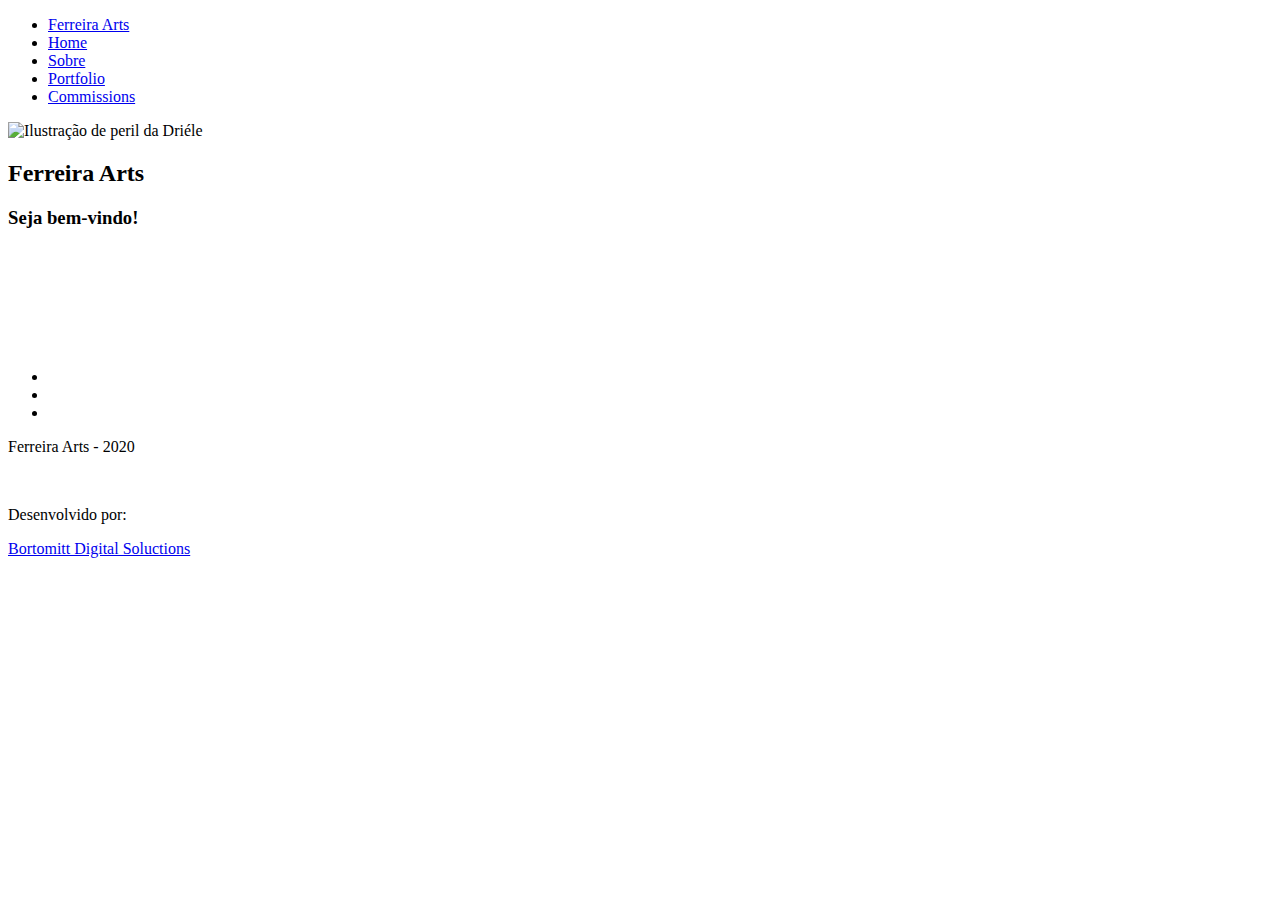
==== index.html @ f0edd2f7 "Adiciona novo footer" ====
<!DOCTYPE html>
<html lang="en">

<head>

  <meta charset="utf-8">
  <meta name="viewport" content="width=device-width, initial-scale=1, shrink-to-fit=no">
  <meta name="description"
    content="Growseed é uma iniciativa fundada por um grupo de profissionais da área da Informática com o intuito de levar a imagem do teu negócio do bairro para o mundo. Estamos inovando a forma de contratação de sites. Agora, ao invés de pagares o valor total para ter um site, tu poderás assinar um site mensalmente com suporte para atualização de conteúdo sem te preocupares com nada, apenas nos envie o conteúdo e deixe tudo conosco.">
  <meta name="author" content="Growseed">
  <link rel="shortcut icon" href="img/favicon.jpg" />
  <meta name="keywords"
    content="Growseed, desenvolvimento, agencia, agência, digital, pequeno, médio, grande, negócio, site, barato, visualizações, aumente, como, aumentar, acessos, seu, site, website, na, internet, web, dessenvolvimento, gerenciamento, redes, sociais, aumentar, Design, marketing, digital, promoções, promoção" />
  <meta name="robots" content="index, follow">

  <title>Ferreira Arts</title>

  <!-- Bootstrap Core CSS -->
  <link href="vendor/bootstrap/css/bootstrap.min.css" rel="stylesheet">
  <link rel="icon" type="image/x-icon" href="image/favicon.png" />


  <!-- Custom Fonts -->
  <link href="vendor/fontawesome-free/css/all.min.css" rel="stylesheet" type="text/css">
  <link href="https://fonts.googleapis.com/css?family=Source+Sans+Pro:300,400,700,300italic,400italic,700italic"
    rel="stylesheet" type="text/css">
  <link href="vendor/simple-line-icons/css/simple-line-icons.css" rel="stylesheet">

  <!-- Custom CSS -->
  <link href="css/stylish-portfolio.css" rel="stylesheet">

</head>

<body id="page-top">

  <!-- Navigation -->
  <a class="menu-toggle rounded" href="#">
    <i class="fas fa-bars"></i>
  </a>
  <nav id="sidebar-wrapper">
    <ul class="sidebar-nav">
      <li class="sidebar-brand">
        <a class="js-scroll-trigger" href="#page-top">Ferreira Arts</a>
      </li>
      <li class="sidebar-nav-item">
        <a class="js-scroll-trigger" href="#page-top">Home</a>
      </li>
      <li class="sidebar-nav-item">
        <a class="js-scroll-trigger" href="sobre.html">Sobre</a>
      </li>
      <li class="sidebar-nav-item">
        <a class="js-scroll-trigger" href="portifolio.html">Portfolio</a>
      </li>
      <li class="sidebar-nav-item">
        <a class="js-scroll-trigger" href="commissions.html">Commissions</a>
      </li>
    </ul>
  </nav>



  <!-- Services -->
  <section class="content-section bg-primary bg-filter text-white text-center" id="services">
    <div class="container">
      <div class="content-section-heading">
        <img class="masthead-avatar mb-5" src="image/avataaars.png" alt="Ilustração de peril da Driéle" />
        <h2 class="mb-5">Ferreira Arts</h2>
        <h3 class="mb-5">Seja bem-vindo!</h3>

      </div>
      <div class="row">

        <div class="col-lg-4 col-md-6 mb-5 mb-md-0">
          <a style="color: white;" href="sobre.html">
            <span class="service-icon rounded-circle mx-auto mb-3">
              <i class="icon-user-female"></i>
            </span>
            <h4>
              <strong>Sobre</strong>
            </h4>
            <p class="text-faded mb-0">
            </p>
          </a>
        </div>

        <div class="col-lg-4 col-md-6 mb-5 mb-lg-0">
          <a style="color: white;" href="portifolio.html">
            <span class="service-icon rounded-circle mx-auto mb-3">
              <i class="icon-notebook"></i>
            </span>
            <h4>
              <strong>Portifólio</strong>
            </h4>
            <p class="text-faded mb-0"></p>
          </a>
        </div>

        <div class="col-lg-4 col-md-6">
          <a style="color: white;" href="commissions.html">

            <span class="service-icon rounded-circle mx-auto mb-3">
              <i class="icon-heart"></i>
            </span>
            <h4>
              <strong>Commissions</strong>
            </h4>
            <p class="text-faded mb-0"></p>
          </a>
        </div>

      </div>
    </div>
  </section>

  <!-- Footer -->
  <footer class="footer text-center">
    <div class="container">
      <ul class="list-inline mb-5">
        <li class="list-inline-item">
          <a class="social-link rounded-circle text-white mr-3" target="_blank" href="#" target="_blank">
            <i class="icon-social-facebook"></i>
          </a>
        </li>
        <li class="list-inline-item">
          <a class="social-link rounded-circle text-white mr-3" href="https://twitter.com/drieleferreira_"
            target="_blank">
            <i class="icon-social-twitter"></i>
          </a>
        </li>
        <li class="list-inline-item">
          <a class="social-link rounded-circle text-white" href="https://www.instagram.com/pinkasfloyddd/"
            target="_blank">
            <i class="icon-social-instagram"></i>
          </a>
        </li>
      </ul>
      <p class="text-muted medium mb-0"> Ferreira Arts - 2020 </p><br>
      <p class="text-muted small mb-0"> Desenvolvido por:</p>
      <a href="https://bortomitt.com.br" target=”_blank”>Bortomitt Digital Soluctions</a>
    </div>

  </footer>

  <!-- Scroll to Top Button-->
  <a class="scroll-to-top rounded js-scroll-trigger" href="#page-top">
    <i class="fas fa-angle-up"></i>
  </a>

  <!-- Bootstrap core JavaScript -->
  <script src="vendor/jquery/jquery.min.js"></script>
  <script src="vendor/bootstrap/js/bootstrap.bundle.min.js"></script>

  <!-- Plugin JavaScript -->
  <script src="vendor/jquery-easing/jquery.easing.min.js"></script>

  <!-- Custom scripts for this template -->
  <script src="js/stylish-portfolio.min.js"></script>

  <script src="lazysizes.min.js" async></script>
  <!-- Images End -->

</body>

</html>
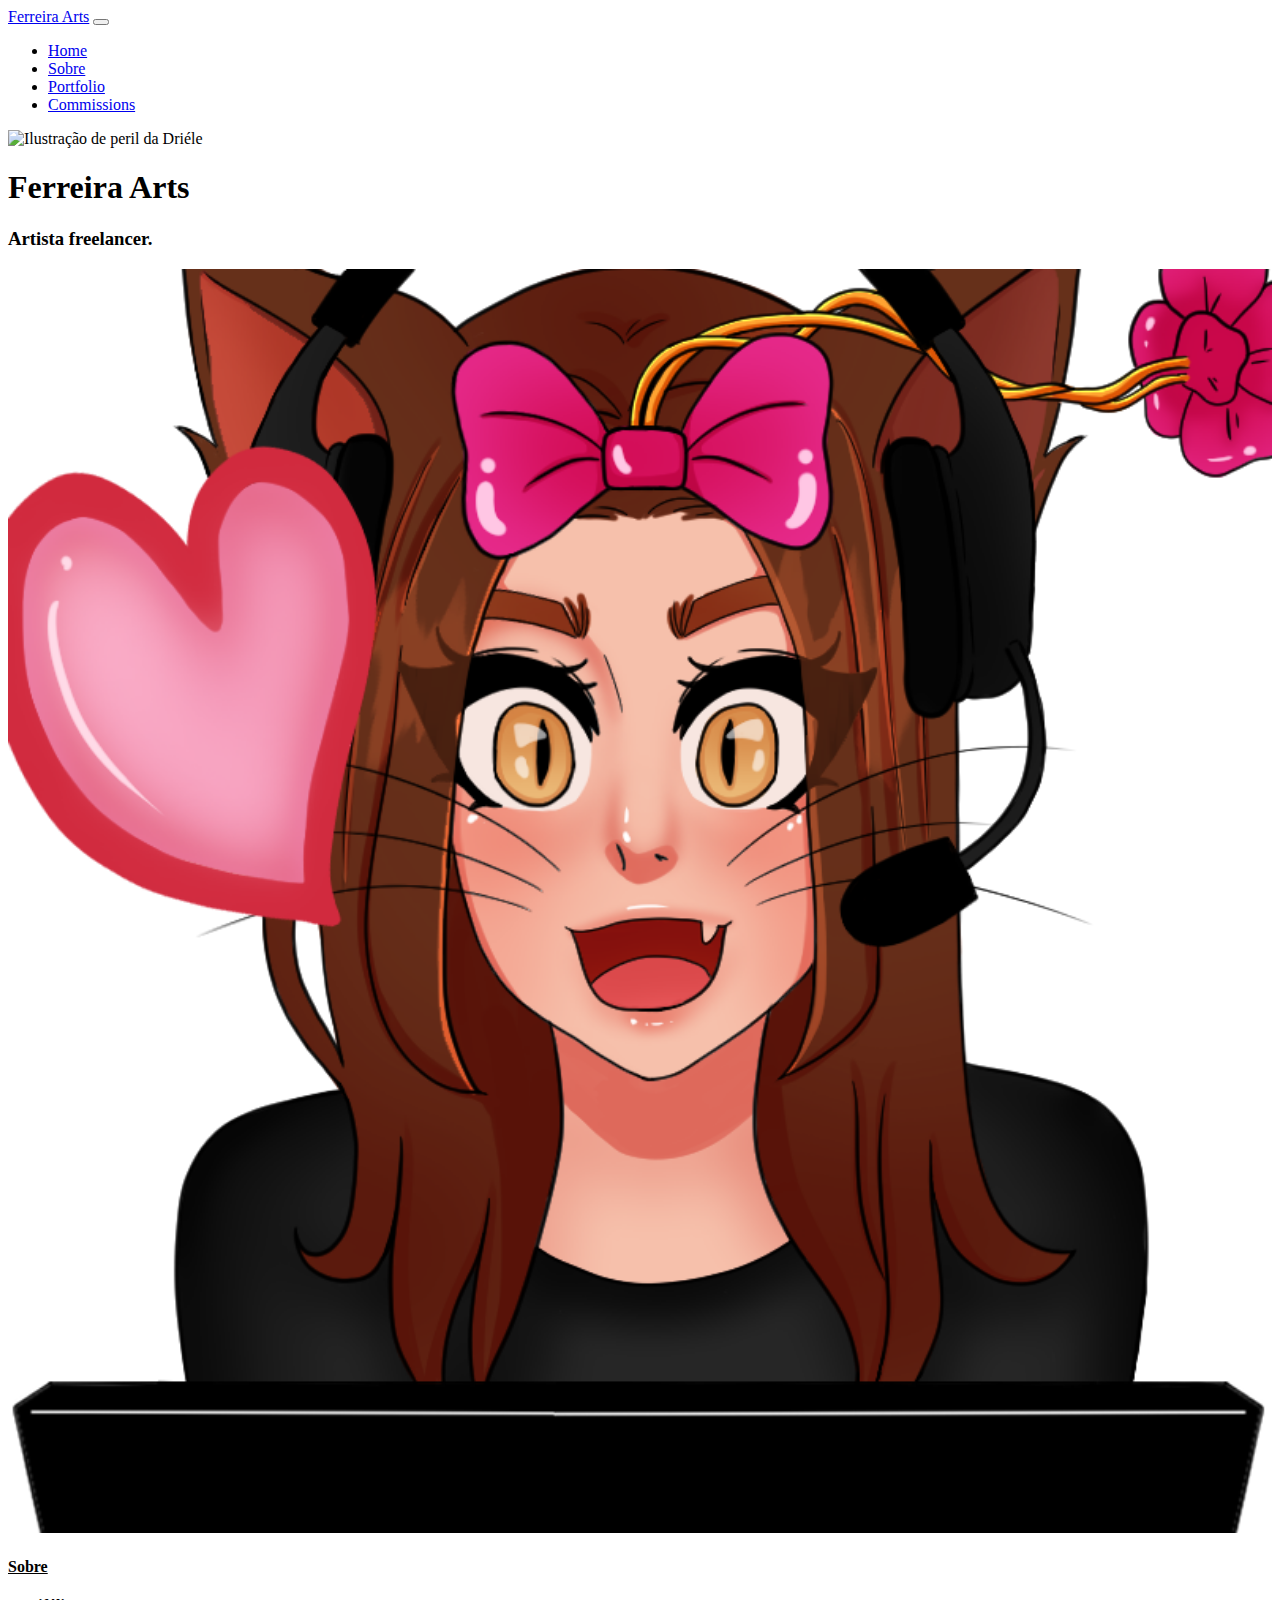
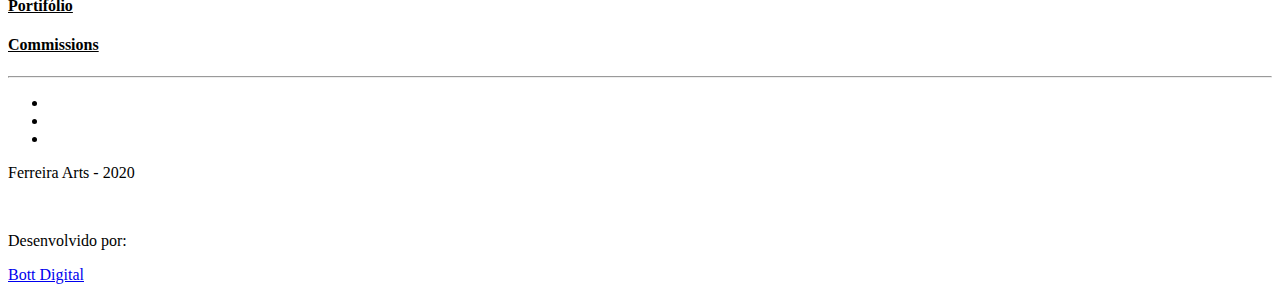
==== commit 7df941d1: "Add files via upload" ====
--- a/index.html
+++ b/index.html
@@ -34,46 +34,38 @@
 <body id="page-top">
 
   <!-- Navigation -->
-  <a class="menu-toggle rounded" href="#">
-    <i class="fas fa-bars"></i>
-  </a>
-  <nav id="sidebar-wrapper">
-    <ul class="sidebar-nav">
-      <li class="sidebar-brand">
-        <a class="js-scroll-trigger" href="#page-top">Ferreira Arts</a>
-      </li>
-      <li class="sidebar-nav-item">
-        <a class="js-scroll-trigger" href="#page-top">Home</a>
-      </li>
-      <li class="sidebar-nav-item">
-        <a class="js-scroll-trigger" href="sobre.html">Sobre</a>
-      </li>
-      <li class="sidebar-nav-item">
-        <a class="js-scroll-trigger" href="portifolio.html">Portfolio</a>
-      </li>
-      <li class="sidebar-nav-item">
-        <a class="js-scroll-trigger" href="commissions.html">Commissions</a>
-      </li>
-    </ul>
+  <nav class="navbar navbar-expand-lg navbar-light fixed-top py-3" id="mainNav">
+    <div class="container">
+      <a class="navbar-brand js-scroll-trigger" href="index.html">Ferreira Arts</a>
+      <button class="navbar-toggler navbar-toggler-right" type="button" data-toggle="collapse"
+        data-target="#navbarResponsive" aria-controls="navbarResponsive" aria-expanded="false"
+        aria-label="Toggle navigation"><span class="navbar-toggler-icon"></span></button>
+      <div class="collapse navbar-collapse" id="navbarResponsive">
+        <ul class="navbar-nav ml-auto my-2 my-lg-0">
+          <li class="nav-item"><a class="nav-link js-scroll-trigger" href="index.html">Home</a></li>
+          <li class="nav-item"><a class="nav-link js-scroll-trigger" href="sobre.html">Sobre</a></li>
+          <li class="nav-item"><a class="nav-link js-scroll-trigger" href="portifolio.html">Portfolio</a></li>
+          <li class="nav-item"><a class="nav-link js-scroll-trigger" href="commissions.html">Commissions</a></li>
+        </ul>
+      </div>
+    </div>
   </nav>
 
 
+  <section class="content-section text-black text-center" id="services">
+    <div class="container ">
+      <img class="masthead-avatar mb-5" src="image/avataaars.png" width="30%"
+        alt="Ilustração de peril da Driéle" />
+      <h1>Ferreira Arts</h1>
+      <h3>Artista freelancer.</h3>
 
-  <!-- Services -->
-  <section class="content-section bg-primary bg-filter text-white text-center" id="services">
-    <div class="container">
-      <div class="content-section-heading">
-        <img class="masthead-avatar mb-5" src="image/avataaars.png" alt="Ilustração de peril da Driéle" />
-        <h2 class="mb-5">Ferreira Arts</h2>
-        <h3 class="mb-5">Seja bem-vindo!</h3>
 
-      </div>
       <div class="row">
 
         <div class="col-lg-4 col-md-6 mb-5 mb-md-0">
-          <a style="color: white;" href="sobre.html">
+          <a style="color: black;" href="sobre.html">
             <span class="service-icon rounded-circle mx-auto mb-3">
-              <i class="icon-user-female"></i>
+              <img class="masthead-avatar mb-5" src="image/portifolio/banner.png" width="100%" />
             </span>
             <h4>
               <strong>Sobre</strong>
@@ -82,9 +74,8 @@
             </p>
           </a>
         </div>
-
         <div class="col-lg-4 col-md-6 mb-5 mb-lg-0">
-          <a style="color: white;" href="portifolio.html">
+          <a style="color: black;" href="portifolio.html">
             <span class="service-icon rounded-circle mx-auto mb-3">
               <i class="icon-notebook"></i>
             </span>
@@ -96,7 +87,7 @@
         </div>
 
         <div class="col-lg-4 col-md-6">
-          <a style="color: white;" href="commissions.html">
+          <a style="color: black;" href="commissions.html">
 
             <span class="service-icon rounded-circle mx-auto mb-3">
               <i class="icon-heart"></i>
@@ -113,6 +104,7 @@
   </section>
 
   <!-- Footer -->
+  <hr>
   <footer class="footer text-center">
     <div class="container">
       <ul class="list-inline mb-5">
@@ -136,7 +128,7 @@
       </ul>
       <p class="text-muted medium mb-0"> Ferreira Arts - 2020 </p><br>
       <p class="text-muted small mb-0"> Desenvolvido por:</p>
-      <a href="https://bortomitt.com.br" target=”_blank”>Bortomitt Digital Soluctions</a>
+      <a href="https://bott.digital" target=”_blank”>Bott Digital</a>
     </div>
 
   </footer>
